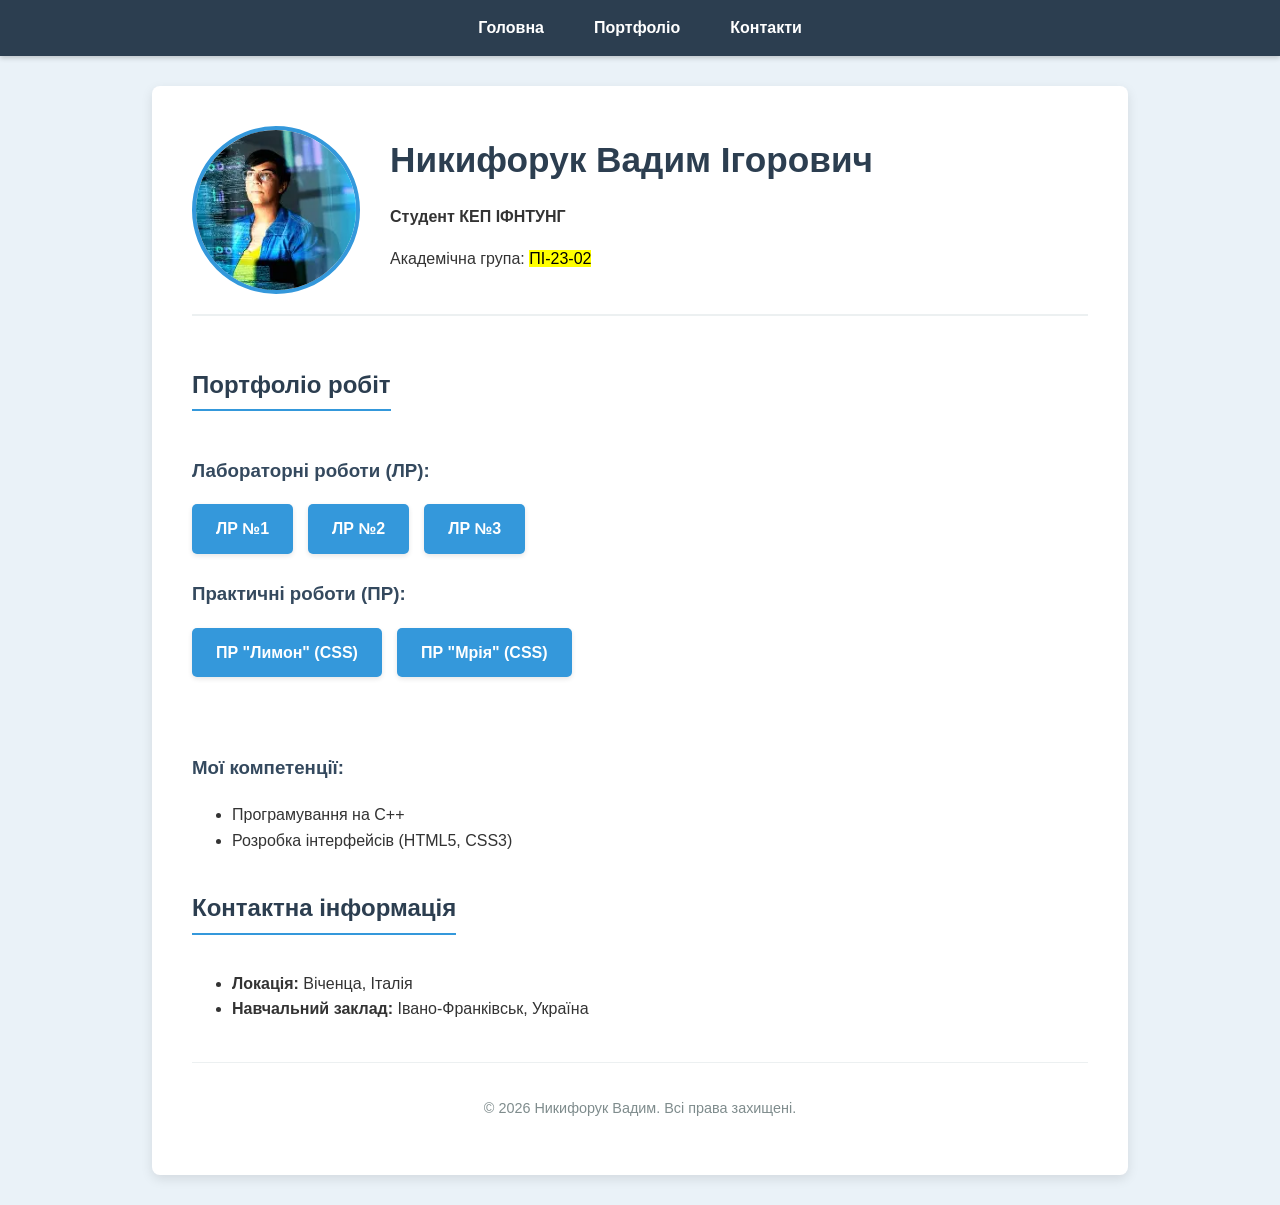
==== index.html @ 397c49de "index.html" ====
<!DOCTYPE html>
<html lang="uk">
<head>
    <meta charset="utf-8">
    <title>Резюме - Никифорук Вадим</title>
    <style>
        body {
            font-family: 'Segoe UI', Tahoma, Geneva, Verdana, sans-serif;
            margin: 0; padding: 0;
            background-color: #eaf2f8; color: #333; line-height: 1.6;
        }
        header, nav, main, section, article, aside, footer { display: block; }
        nav {
            background-color: #2c3e50; position: sticky; top: 0; z-index: 1000;
            box-shadow: 0 2px 5px rgba(0,0,0,0.2);
        }
        nav ul { list-style-type: none; margin: 0; padding: 0; display: flex; justify-content: center; }
        nav li a {
            display: block; color: white; text-align: center; padding: 15px 25px;
            text-decoration: none; font-weight: bold; transition: background-color 0.3s;
        }
        nav li a:hover { background-color: #3498db; }
        .container {
            width: 70%; max-width: 900px; margin: 30px auto;
            background: #fff; padding: 40px; border-radius: 8px;
            box-shadow: 0 4px 12px rgba(0,0,0,0.1);
        }
        .profile-header { display: flex; align-items: center; border-bottom: 2px solid #ecf0f1; padding-bottom: 20px; margin-bottom: 30px; }
        .profile-img { width: 160px; height: 160px; border-radius: 50%; object-fit: cover; border: 4px solid #3498db; margin-right: 30px; }
        h1 { margin: 0; color: #2c3e50; font-size: 2.2em; }
        h2 { color: #2c3e50; border-bottom: 2px solid #3498db; padding-bottom: 5px; display: inline-block; }
        h3 { color: #34495e; margin-top: 25px; }
        .portfolio-links { display: flex; gap: 15px; flex-wrap: wrap; margin-top: 15px; }
        .btn-link {
            display: inline-block; padding: 12px 24px; background-color: #3498db; color: white;
            text-decoration: none; font-weight: bold; border-radius: 5px;
            transition: background-color 0.3s ease, transform 0.2s; text-align: center;
            box-shadow: 0 2px 5px rgba(0,0,0,0.1);
        }
        .btn-link:hover { background-color: #2980b9; transform: translateY(-2px); }
        footer { text-align: center; margin-top: 40px; padding-top: 20px; border-top: 1px solid #ecf0f1; font-size: 0.9em; color: #7f8c8d; }
    </style>
</head>
<body>

    <nav>
        <ul>
            <li><a href="#home">Головна</a></li>
            <li><a href="#portfolio">Портфоліо</a></li>
            <li><a href="#contacts">Контакти</a></li>
        </ul>
    </nav>

    <div class="container">
        <main>
            <header id="home" class="profile-header">
                <img src="photo_author.jpg" alt="Фото розробника" class="profile-img">
                <div>
                    <h1>Никифорук Вадим Ігорович</h1>
                    <p><strong>Студент КЕП ІФНТУНГ</strong></p>
                    <p>Академічна група: <mark>ПІ-23-02</mark></p>
                </div>
            </header>

            <section id="portfolio">
                <h2>Портфоліо робіт</h2>
                
                <h3>Лабораторні роботи (ЛР):</h3>
                <div class="portfolio-links">
                    <a href="index2.html" class="btn-link">ЛР №1</a>
                    <a href="index1.html" class="btn-link">ЛР №2</a>
                    <a href="index.html" class="btn-link">ЛР №3</a>
                </div>

                <h3>Практичні роботи (ПР):</h3>
                <div class="portfolio-links">
    <a href="lemon.html" class="btn-link">ПР "Лимон" (CSS)</a>
    <a href="cossacs.html" class="btn-link">ПР "Мрія" (CSS)</a>
</div>

                <br><br>
                <h3>Мої компетенції:</h3>
                <ul>
                    <li>Програмування на С++</li>
                    <li>Розробка інтерфейсів (HTML5, CSS3)</li>
                </ul>
            </section>

            <section id="contacts">
                <h2>Контактна інформація</h2>
                <ul>
                    <li><strong>Локація:</strong> Віченца, Італія</li>
                    <li><strong>Навчальний заклад:</strong> Івано-Франківськ, Україна</li>
                </ul>
            </section>
        </main>

        <footer>
            <p>&copy; 2026 Никифорук Вадим. Всі права захищені.</p>
        </footer>
    </div>

</body>
</html>
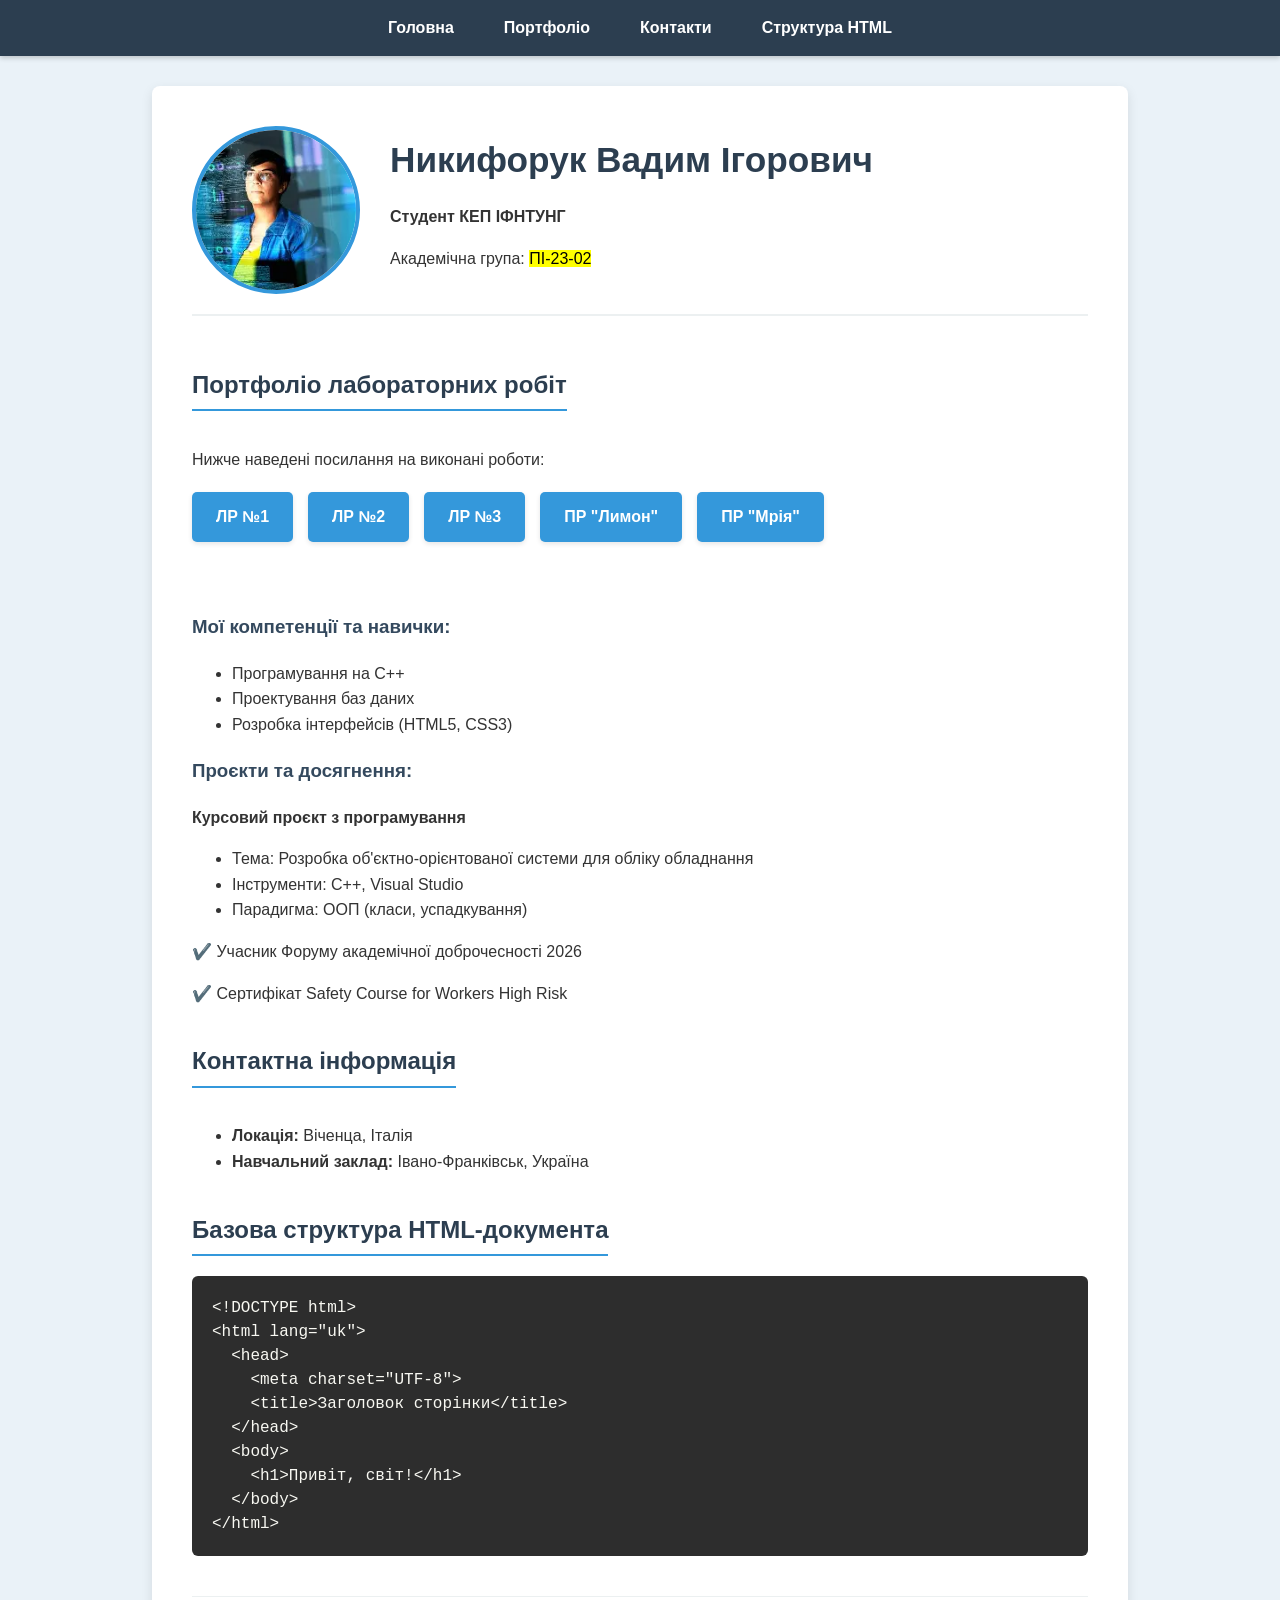
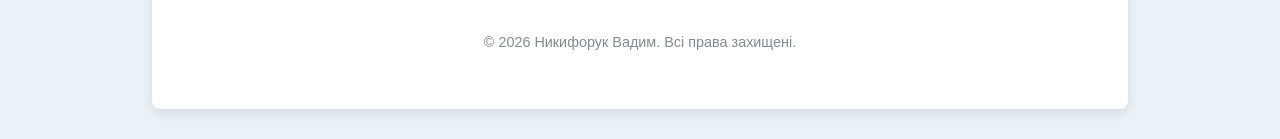
==== commit dfeaa956: "index.html" ====
--- a/index.html
+++ b/index.html
@@ -6,39 +6,107 @@
     <style>
         body {
             font-family: 'Segoe UI', Tahoma, Geneva, Verdana, sans-serif;
-            margin: 0; padding: 0;
-            background-color: #eaf2f8; color: #333; line-height: 1.6;
-        }
-        header, nav, main, section, article, aside, footer { display: block; }
+            margin: 0;
+            padding: 0;
+            background-color: #eaf2f8;
+            color: #333;
+            line-height: 1.6;
+        }
+        header, nav, main, section, article, aside, footer {
+            display: block;
+        }
         nav {
-            background-color: #2c3e50; position: sticky; top: 0; z-index: 1000;
+            background-color: #2c3e50;
+            position: sticky;
+            top: 0;
+            z-index: 1000;
             box-shadow: 0 2px 5px rgba(0,0,0,0.2);
         }
-        nav ul { list-style-type: none; margin: 0; padding: 0; display: flex; justify-content: center; }
+        nav ul {
+            list-style-type: none;
+            margin: 0;
+            padding: 0;
+            display: flex;
+            justify-content: center;
+        }
         nav li a {
-            display: block; color: white; text-align: center; padding: 15px 25px;
-            text-decoration: none; font-weight: bold; transition: background-color 0.3s;
-        }
-        nav li a:hover { background-color: #3498db; }
+            display: block;
+            color: white;
+            text-align: center;
+            padding: 15px 25px;
+            text-decoration: none;
+            font-weight: bold;
+            transition: background-color 0.3s;
+        }
+        nav li a:hover {
+            background-color: #3498db;
+        }
         .container {
-            width: 70%; max-width: 900px; margin: 30px auto;
-            background: #fff; padding: 40px; border-radius: 8px;
+            width: 70%;
+            max-width: 900px;
+            margin: 30px auto;
+            background: #fff;
+            padding: 40px;
+            border-radius: 8px;
             box-shadow: 0 4px 12px rgba(0,0,0,0.1);
         }
-        .profile-header { display: flex; align-items: center; border-bottom: 2px solid #ecf0f1; padding-bottom: 20px; margin-bottom: 30px; }
-        .profile-img { width: 160px; height: 160px; border-radius: 50%; object-fit: cover; border: 4px solid #3498db; margin-right: 30px; }
+        .profile-header {
+            display: flex;
+            align-items: center;
+            border-bottom: 2px solid #ecf0f1;
+            padding-bottom: 20px;
+            margin-bottom: 30px;
+        }
+        .profile-img {
+            width: 160px;
+            height: 160px;
+            border-radius: 50%;
+            object-fit: cover;
+            border: 4px solid #3498db;
+            margin-right: 30px;
+        }
         h1 { margin: 0; color: #2c3e50; font-size: 2.2em; }
         h2 { color: #2c3e50; border-bottom: 2px solid #3498db; padding-bottom: 5px; display: inline-block; }
-        h3 { color: #34495e; margin-top: 25px; }
-        .portfolio-links { display: flex; gap: 15px; flex-wrap: wrap; margin-top: 15px; }
+        h3 { color: #34495e; }
+        .portfolio-links {
+            display: flex;
+            gap: 15px;
+            flex-wrap: wrap;
+            margin-top: 20px;
+        }
         .btn-link {
-            display: inline-block; padding: 12px 24px; background-color: #3498db; color: white;
-            text-decoration: none; font-weight: bold; border-radius: 5px;
-            transition: background-color 0.3s ease, transform 0.2s; text-align: center;
+            display: inline-block;
+            padding: 12px 24px;
+            background-color: #3498db;
+            color: white;
+            text-decoration: none;
+            font-weight: bold;
+            border-radius: 5px;
+            transition: background-color 0.3s ease, transform 0.2s;
+            text-align: center;
             box-shadow: 0 2px 5px rgba(0,0,0,0.1);
         }
-        .btn-link:hover { background-color: #2980b9; transform: translateY(-2px); }
-        footer { text-align: center; margin-top: 40px; padding-top: 20px; border-top: 1px solid #ecf0f1; font-size: 0.9em; color: #7f8c8d; }
+        .btn-link:hover {
+            background-color: #2980b9;
+            transform: translateY(-2px);
+        }
+        .code-block {
+            background-color: #2d2d2d;
+            color: #f8f8f2;
+            padding: 20px;
+            border-radius: 6px;
+            font-family: 'Courier New', Courier, monospace;
+            line-height: 1.5;
+            overflow-x: auto;
+        }
+        footer {
+            text-align: center;
+            margin-top: 40px;
+            padding-top: 20px;
+            border-top: 1px solid #ecf0f1;
+            font-size: 0.9em;
+            color: #7f8c8d;
+        }
     </style>
 </head>
 <body>
@@ -48,6 +116,7 @@
             <li><a href="#home">Головна</a></li>
             <li><a href="#portfolio">Портфоліо</a></li>
             <li><a href="#contacts">Контакти</a></li>
+            <li><a href="#html-structure">Структура HTML</a></li>
         </ul>
     </nav>
 
@@ -63,27 +132,38 @@
             </header>
 
             <section id="portfolio">
-                <h2>Портфоліо робіт</h2>
+                <h2>Портфоліо лабораторних робіт</h2>
+                <p>Нижче наведені посилання на виконані роботи:</p>
                 
-                <h3>Лабораторні роботи (ЛР):</h3>
                 <div class="portfolio-links">
                     <a href="index2.html" class="btn-link">ЛР №1</a>
                     <a href="index1.html" class="btn-link">ЛР №2</a>
                     <a href="index.html" class="btn-link">ЛР №3</a>
+                    <a href="lemon.html" class="btn-link">ПР "Лимон"</a>
+                    <a href="cossacs.html" class="btn-link">ПР "Мрія"</a>
                 </div>
 
-                <h3>Практичні роботи (ПР):</h3>
-                <div class="portfolio-links">
-    <a href="lemon.html" class="btn-link">ПР "Лимон" (CSS)</a>
-    <a href="cossacs.html" class="btn-link">ПР "Мрія" (CSS)</a>
-</div>
-
                 <br><br>
-                <h3>Мої компетенції:</h3>
+                <h3>Мої компетенції та навички:</h3>
                 <ul>
                     <li>Програмування на С++</li>
+                    <li>Проектування баз даних</li>
                     <li>Розробка інтерфейсів (HTML5, CSS3)</li>
                 </ul>
+
+                <h3>Проєкти та досягнення:</h3>
+                <article>
+                    <strong>Курсовий проєкт з програмування</strong>
+                    <ul>
+                        <li>Тема: Розробка об'єктно-орієнтованої системи для обліку обладнання</li>
+                        <li>Інструменти: C++, Visual Studio</li>
+                        <li>Парадигма: ООП (класи, успадкування)</li>
+                    </ul>
+                </article>
+                <article style="margin-top: 15px;">
+                    <p>✔️ Учасник Форуму академічної доброчесності 2026</p>
+                    <p>✔️ Сертифікат Safety Course for Workers High Risk</p>
+                </article>
             </section>
 
             <section id="contacts">
@@ -93,6 +173,22 @@
                     <li><strong>Навчальний заклад:</strong> Івано-Франківськ, Україна</li>
                 </ul>
             </section>
+
+            <section id="html-structure">
+                <h2>Базова структура HTML-документа</h2>
+                <div class="code-block">
+&lt;!DOCTYPE html&gt;<br>
+&lt;html lang="uk"&gt;<br>
+&nbsp;&nbsp;&lt;head&gt;<br>
+&nbsp;&nbsp;&nbsp;&nbsp;&lt;meta charset="UTF-8"&gt;<br>
+&nbsp;&nbsp;&nbsp;&nbsp;&lt;title&gt;Заголовок сторінки&lt;/title&gt;<br>
+&nbsp;&nbsp;&lt;/head&gt;<br>
+&nbsp;&nbsp;&lt;body&gt;<br>
+&nbsp;&nbsp;&nbsp;&nbsp;&lt;h1&gt;Привіт, світ!&lt;/h1&gt;<br>
+&nbsp;&nbsp;&lt;/body&gt;<br>
+&lt;/html&gt;
+                </div>
+            </section>
         </main>
 
         <footer>
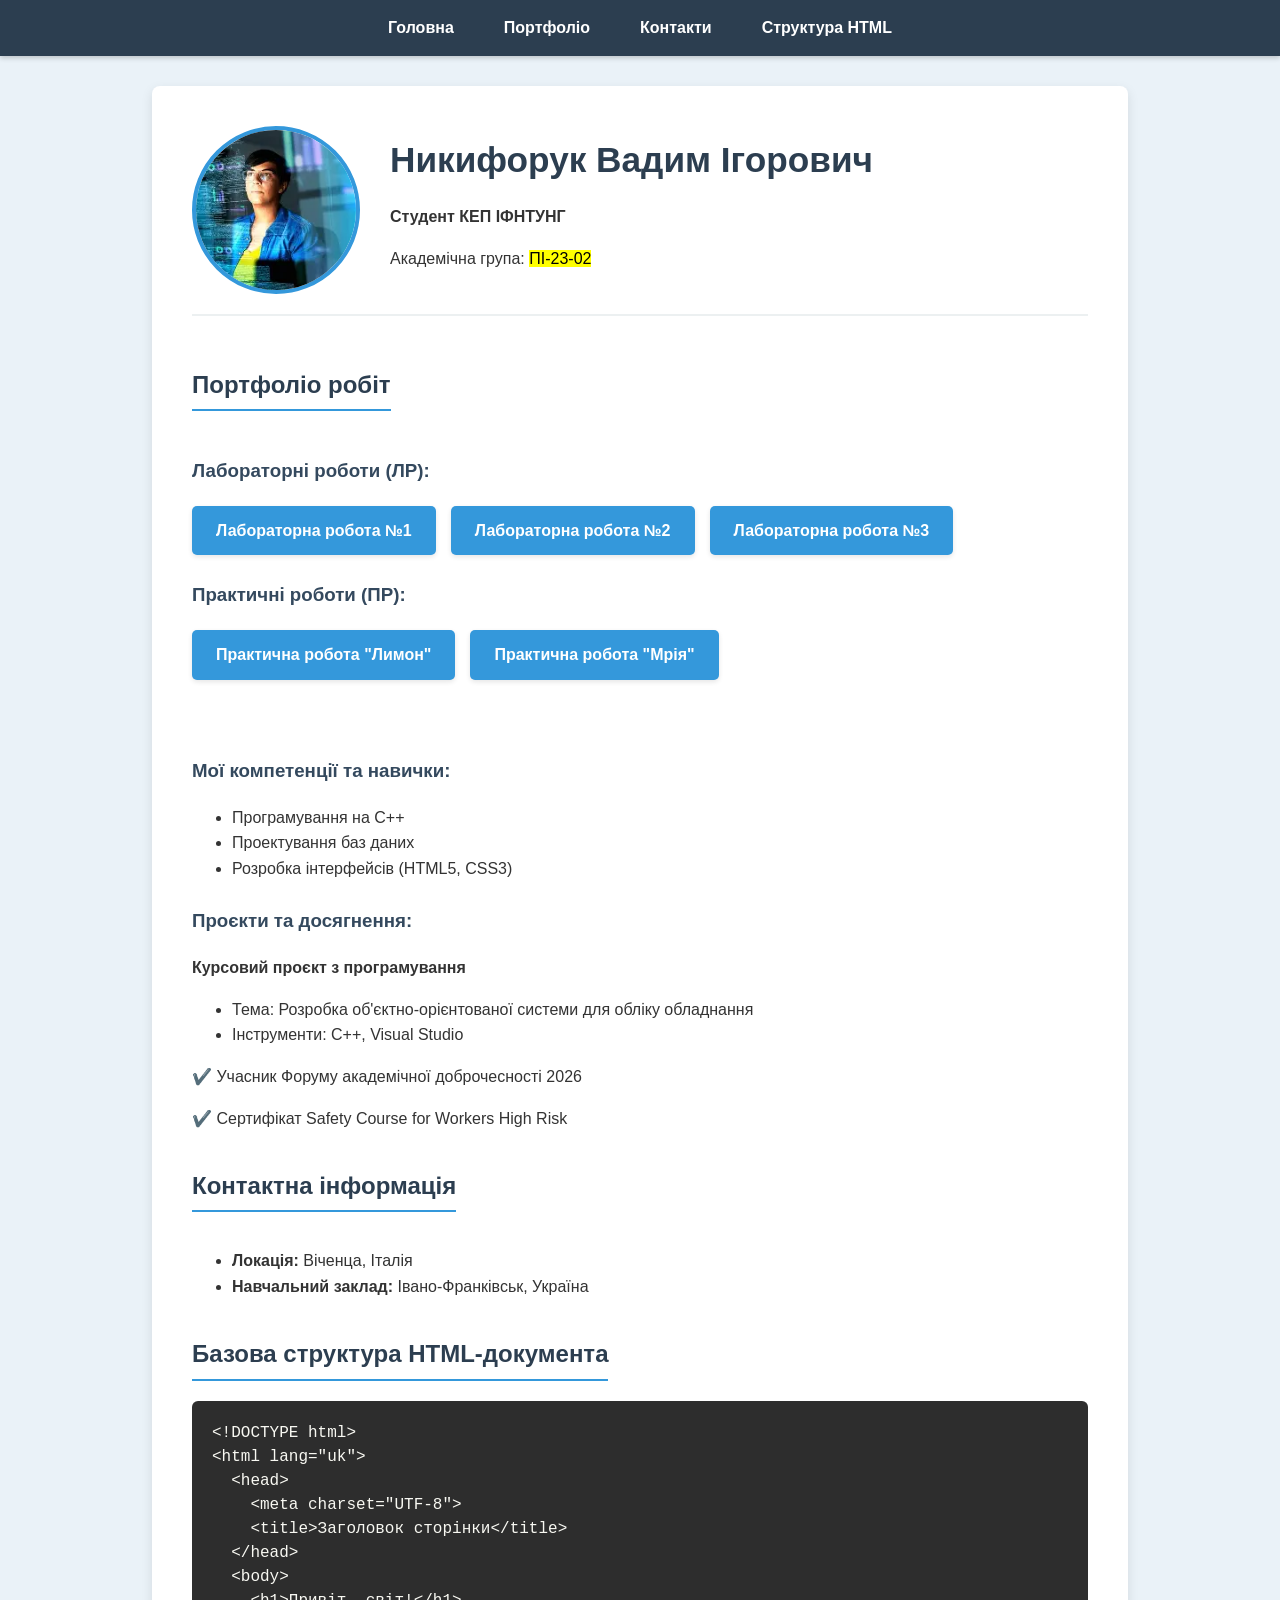
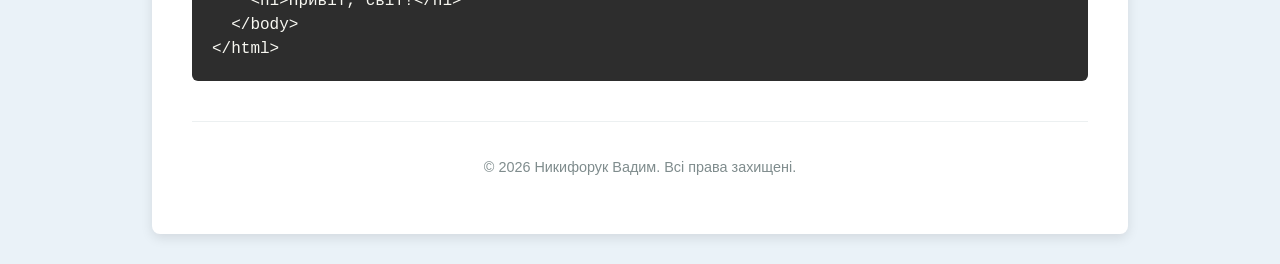
==== commit eb1fd2fd: "index.html" ====
--- a/index.html
+++ b/index.html
@@ -6,107 +6,43 @@
     <style>
         body {
             font-family: 'Segoe UI', Tahoma, Geneva, Verdana, sans-serif;
-            margin: 0;
-            padding: 0;
-            background-color: #eaf2f8;
-            color: #333;
-            line-height: 1.6;
+            margin: 0; padding: 0;
+            background-color: #eaf2f8; color: #333; line-height: 1.6;
         }
-        header, nav, main, section, article, aside, footer {
-            display: block;
-        }
+        header, nav, main, section, article, aside, footer { display: block; }
         nav {
-            background-color: #2c3e50;
-            position: sticky;
-            top: 0;
-            z-index: 1000;
+            background-color: #2c3e50; position: sticky; top: 0; z-index: 1000;
             box-shadow: 0 2px 5px rgba(0,0,0,0.2);
         }
-        nav ul {
-            list-style-type: none;
-            margin: 0;
-            padding: 0;
-            display: flex;
-            justify-content: center;
+        nav ul { list-style-type: none; margin: 0; padding: 0; display: flex; justify-content: center; }
+        nav li a {
+            display: block; color: white; text-align: center; padding: 15px 25px;
+            text-decoration: none; font-weight: bold; transition: background-color 0.3s;
         }
-        nav li a {
-            display: block;
-            color: white;
-            text-align: center;
-            padding: 15px 25px;
-            text-decoration: none;
-            font-weight: bold;
-            transition: background-color 0.3s;
-        }
-        nav li a:hover {
-            background-color: #3498db;
-        }
+        nav li a:hover { background-color: #3498db; }
         .container {
-            width: 70%;
-            max-width: 900px;
-            margin: 30px auto;
-            background: #fff;
-            padding: 40px;
-            border-radius: 8px;
+            width: 70%; max-width: 900px; margin: 30px auto;
+            background: #fff; padding: 40px; border-radius: 8px;
             box-shadow: 0 4px 12px rgba(0,0,0,0.1);
         }
-        .profile-header {
-            display: flex;
-            align-items: center;
-            border-bottom: 2px solid #ecf0f1;
-            padding-bottom: 20px;
-            margin-bottom: 30px;
-        }
-        .profile-img {
-            width: 160px;
-            height: 160px;
-            border-radius: 50%;
-            object-fit: cover;
-            border: 4px solid #3498db;
-            margin-right: 30px;
-        }
+        .profile-header { display: flex; align-items: center; border-bottom: 2px solid #ecf0f1; padding-bottom: 20px; margin-bottom: 30px; }
+        .profile-img { width: 160px; height: 160px; border-radius: 50%; object-fit: cover; border: 4px solid #3498db; margin-right: 30px; }
         h1 { margin: 0; color: #2c3e50; font-size: 2.2em; }
         h2 { color: #2c3e50; border-bottom: 2px solid #3498db; padding-bottom: 5px; display: inline-block; }
-        h3 { color: #34495e; }
-        .portfolio-links {
-            display: flex;
-            gap: 15px;
-            flex-wrap: wrap;
-            margin-top: 20px;
-        }
-        .btn-link {
-            display: inline-block;
-            padding: 12px 24px;
-            background-color: #3498db;
-            color: white;
-            text-decoration: none;
-            font-weight: bold;
-            border-radius: 5px;
-            transition: background-color 0.3s ease, transform 0.2s;
-            text-align: center;
+        h3 { color: #34495e; margin-top: 25px; }
+        .portfolio-links { display: flex; gap: 15px; flex-wrap: wrap; margin-top: 20px; }
+        
+        /* Твій клас для кнопок */
+        .btn-portfolio {
+            display: inline-block; padding: 12px 24px; background-color: #3498db; color: white;
+            text-decoration: none; font-weight: bold; border-radius: 5px;
+            transition: background-color 0.3s ease, transform 0.2s; text-align: center;
             box-shadow: 0 2px 5px rgba(0,0,0,0.1);
         }
-        .btn-link:hover {
-            background-color: #2980b9;
-            transform: translateY(-2px);
-        }
-        .code-block {
-            background-color: #2d2d2d;
-            color: #f8f8f2;
-            padding: 20px;
-            border-radius: 6px;
-            font-family: 'Courier New', Courier, monospace;
-            line-height: 1.5;
-            overflow-x: auto;
-        }
-        footer {
-            text-align: center;
-            margin-top: 40px;
-            padding-top: 20px;
-            border-top: 1px solid #ecf0f1;
-            font-size: 0.9em;
-            color: #7f8c8d;
-        }
+        .btn-portfolio:hover { background-color: #2980b9; transform: translateY(-2px); }
+        
+        .code-block { background-color: #2d2d2d; color: #f8f8f2; padding: 20px; border-radius: 6px; font-family: 'Courier New', Courier, monospace; line-height: 1.5; overflow-x: auto; }
+        footer { text-align: center; margin-top: 40px; padding-top: 20px; border-top: 1px solid #ecf0f1; font-size: 0.9em; color: #7f8c8d; }
     </style>
 </head>
 <body>
@@ -132,15 +68,19 @@
             </header>
 
             <section id="portfolio">
-                <h2>Портфоліо лабораторних робіт</h2>
-                <p>Нижче наведені посилання на виконані роботи:</p>
+                <h2>Портфоліо робіт</h2>
                 
+                <h3>Лабораторні роботи (ЛР):</h3>
                 <div class="portfolio-links">
-                    <a href="index2.html" class="btn-link">ЛР №1</a>
-                    <a href="index1.html" class="btn-link">ЛР №2</a>
-                    <a href="index.html" class="btn-link">ЛР №3</a>
-                    <a href="lemon.html" class="btn-link">ПР "Лимон"</a>
-                    <a href="cossacs.html" class="btn-link">ПР "Мрія"</a>
+                    <a href="index2.html" target="_blank" class="btn-portfolio">Лабораторна робота №1</a>
+                    <a href="index1.html" target="_blank" class="btn-portfolio">Лабораторна робота №2</a>
+                    <a href="index3.html" target="_blank" class="btn-portfolio">Лабораторна робота №3</a>
+                </div>
+
+                <h3>Практичні роботи (ПР):</h3>
+                <div class="portfolio-links">
+                    <a href="lemon.html" target="_blank" class="btn-portfolio">Практична робота "Лимон"</a>
+                    <a href="cossacs.html" target="_blank" class="btn-portfolio">Практична робота "Мрія"</a>
                 </div>
 
                 <br><br>
@@ -157,7 +97,6 @@
                     <ul>
                         <li>Тема: Розробка об'єктно-орієнтованої системи для обліку обладнання</li>
                         <li>Інструменти: C++, Visual Studio</li>
-                        <li>Парадигма: ООП (класи, успадкування)</li>
                     </ul>
                 </article>
                 <article style="margin-top: 15px;">
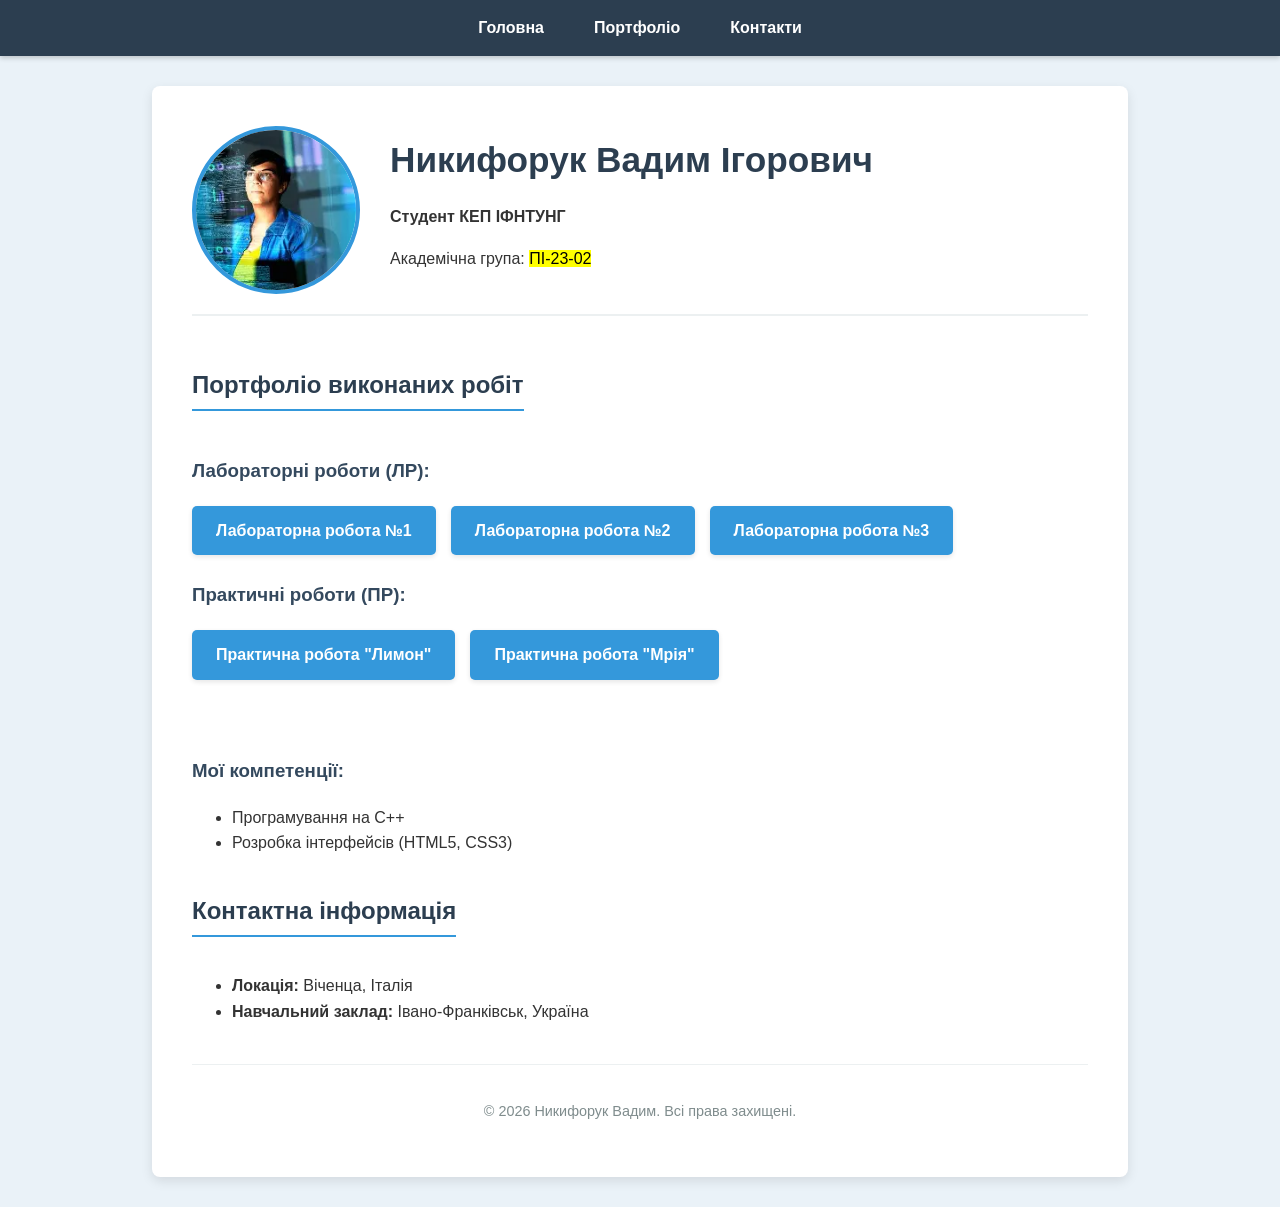
==== commit b67ee420: "index.html" ====
--- a/index.html
+++ b/index.html
@@ -40,7 +40,6 @@
             box-shadow: 0 2px 5px rgba(0,0,0,0.1);
         }
         .btn-portfolio:hover { background-color: #2980b9; transform: translateY(-2px); }
-        
         .code-block { background-color: #2d2d2d; color: #f8f8f2; padding: 20px; border-radius: 6px; font-family: 'Courier New', Courier, monospace; line-height: 1.5; overflow-x: auto; }
         footer { text-align: center; margin-top: 40px; padding-top: 20px; border-top: 1px solid #ecf0f1; font-size: 0.9em; color: #7f8c8d; }
     </style>
@@ -52,14 +51,13 @@
             <li><a href="#home">Головна</a></li>
             <li><a href="#portfolio">Портфоліо</a></li>
             <li><a href="#contacts">Контакти</a></li>
-            <li><a href="#html-structure">Структура HTML</a></li>
         </ul>
     </nav>
 
     <div class="container">
         <main>
             <header id="home" class="profile-header">
-                <img src="photo_author.jpg" alt="Фото розробника" class="profile-img">
+                <img src="photo_author.jpg" alt="Фото" class="profile-img">
                 <div>
                     <h1>Никифорук Вадим Ігорович</h1>
                     <p><strong>Студент КЕП ІФНТУНГ</strong></p>
@@ -68,7 +66,7 @@
             </header>
 
             <section id="portfolio">
-                <h2>Портфоліо робіт</h2>
+                <h2>Портфоліо виконаних робіт</h2>
                 
                 <h3>Лабораторні роботи (ЛР):</h3>
                 <div class="portfolio-links">
@@ -79,30 +77,16 @@
 
                 <h3>Практичні роботи (ПР):</h3>
                 <div class="portfolio-links">
-                    <a href="lemon.html" target="_blank" class="btn-portfolio">Практична робота "Лимон"</a>
-                    <a href="cossacs.html" target="_blank" class="btn-portfolio">Практична робота "Мрія"</a>
+                    <a href="lemon/index.html" target="_blank" class="btn-portfolio">Практична робота "Лимон"</a>
+                    <a href="mriya/cossacs.html" target="_blank" class="btn-portfolio">Практична робота "Мрія"</a>
                 </div>
 
                 <br><br>
-                <h3>Мої компетенції та навички:</h3>
+                <h3>Мої компетенції:</h3>
                 <ul>
                     <li>Програмування на С++</li>
-                    <li>Проектування баз даних</li>
                     <li>Розробка інтерфейсів (HTML5, CSS3)</li>
                 </ul>
-
-                <h3>Проєкти та досягнення:</h3>
-                <article>
-                    <strong>Курсовий проєкт з програмування</strong>
-                    <ul>
-                        <li>Тема: Розробка об'єктно-орієнтованої системи для обліку обладнання</li>
-                        <li>Інструменти: C++, Visual Studio</li>
-                    </ul>
-                </article>
-                <article style="margin-top: 15px;">
-                    <p>✔️ Учасник Форуму академічної доброчесності 2026</p>
-                    <p>✔️ Сертифікат Safety Course for Workers High Risk</p>
-                </article>
             </section>
 
             <section id="contacts">
@@ -111,22 +95,6 @@
                     <li><strong>Локація:</strong> Віченца, Італія</li>
                     <li><strong>Навчальний заклад:</strong> Івано-Франківськ, Україна</li>
                 </ul>
-            </section>
-
-            <section id="html-structure">
-                <h2>Базова структура HTML-документа</h2>
-                <div class="code-block">
-&lt;!DOCTYPE html&gt;<br>
-&lt;html lang="uk"&gt;<br>
-&nbsp;&nbsp;&lt;head&gt;<br>
-&nbsp;&nbsp;&nbsp;&nbsp;&lt;meta charset="UTF-8"&gt;<br>
-&nbsp;&nbsp;&nbsp;&nbsp;&lt;title&gt;Заголовок сторінки&lt;/title&gt;<br>
-&nbsp;&nbsp;&lt;/head&gt;<br>
-&nbsp;&nbsp;&lt;body&gt;<br>
-&nbsp;&nbsp;&nbsp;&nbsp;&lt;h1&gt;Привіт, світ!&lt;/h1&gt;<br>
-&nbsp;&nbsp;&lt;/body&gt;<br>
-&lt;/html&gt;
-                </div>
             </section>
         </main>
 
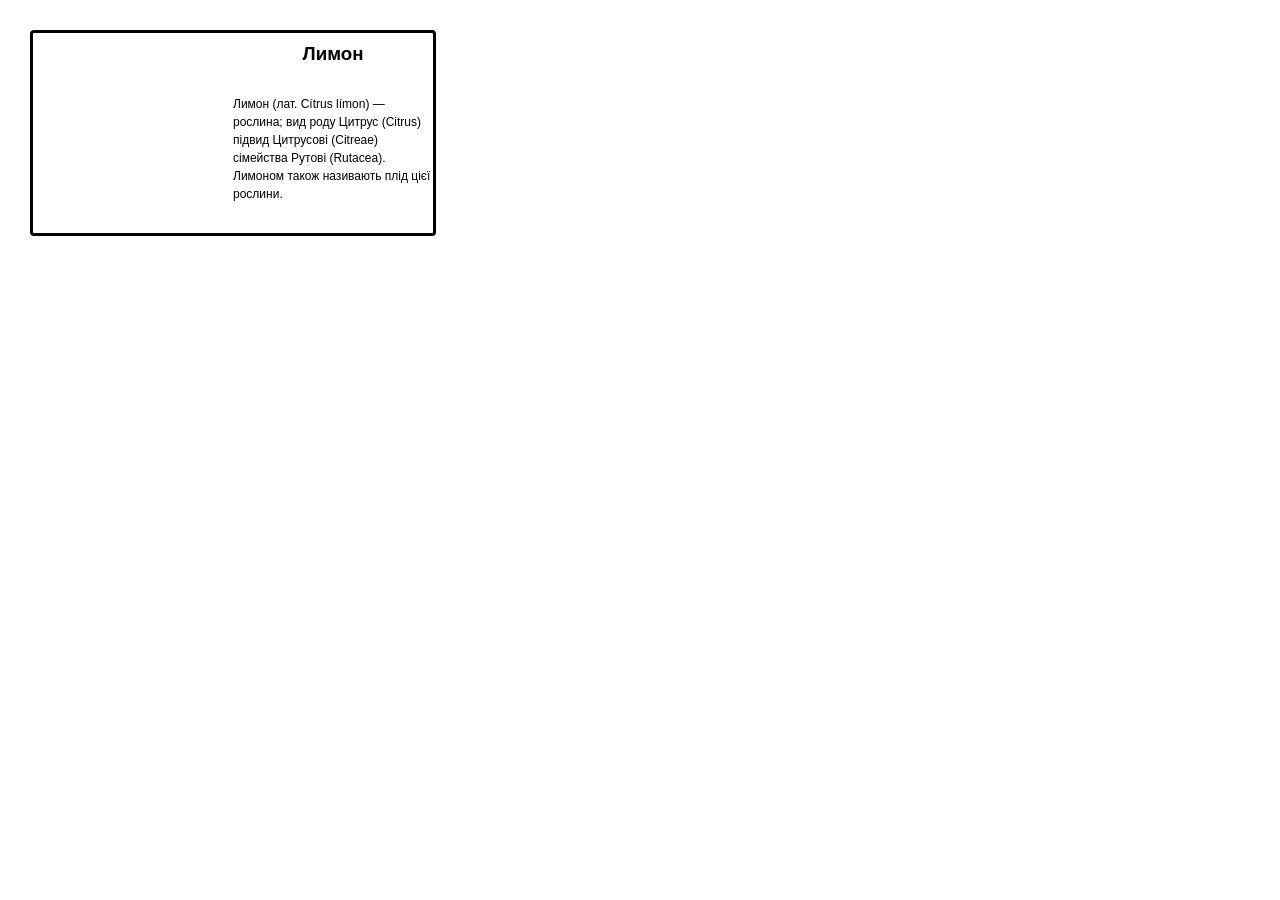
==== commit 330f92d1: "Add files via upload" ====
--- a/index.html
+++ b/index.html
@@ -1,107 +1,17 @@
 <!DOCTYPE html>
-<html lang="uk">
+<html lang="en">
 <head>
-    <meta charset="utf-8">
-    <title>Резюме - Никифорук Вадим</title>
-    <style>
-        body {
-            font-family: 'Segoe UI', Tahoma, Geneva, Verdana, sans-serif;
-            margin: 0; padding: 0;
-            background-color: #eaf2f8; color: #333; line-height: 1.6;
-        }
-        header, nav, main, section, article, aside, footer { display: block; }
-        nav {
-            background-color: #2c3e50; position: sticky; top: 0; z-index: 1000;
-            box-shadow: 0 2px 5px rgba(0,0,0,0.2);
-        }
-        nav ul { list-style-type: none; margin: 0; padding: 0; display: flex; justify-content: center; }
-        nav li a {
-            display: block; color: white; text-align: center; padding: 15px 25px;
-            text-decoration: none; font-weight: bold; transition: background-color 0.3s;
-        }
-        nav li a:hover { background-color: #3498db; }
-        .container {
-            width: 70%; max-width: 900px; margin: 30px auto;
-            background: #fff; padding: 40px; border-radius: 8px;
-            box-shadow: 0 4px 12px rgba(0,0,0,0.1);
-        }
-        .profile-header { display: flex; align-items: center; border-bottom: 2px solid #ecf0f1; padding-bottom: 20px; margin-bottom: 30px; }
-        .profile-img { width: 160px; height: 160px; border-radius: 50%; object-fit: cover; border: 4px solid #3498db; margin-right: 30px; }
-        h1 { margin: 0; color: #2c3e50; font-size: 2.2em; }
-        h2 { color: #2c3e50; border-bottom: 2px solid #3498db; padding-bottom: 5px; display: inline-block; }
-        h3 { color: #34495e; margin-top: 25px; }
-        .portfolio-links { display: flex; gap: 15px; flex-wrap: wrap; margin-top: 20px; }
-        
-        /* Твій клас для кнопок */
-        .btn-portfolio {
-            display: inline-block; padding: 12px 24px; background-color: #3498db; color: white;
-            text-decoration: none; font-weight: bold; border-radius: 5px;
-            transition: background-color 0.3s ease, transform 0.2s; text-align: center;
-            box-shadow: 0 2px 5px rgba(0,0,0,0.1);
-        }
-        .btn-portfolio:hover { background-color: #2980b9; transform: translateY(-2px); }
-        .code-block { background-color: #2d2d2d; color: #f8f8f2; padding: 20px; border-radius: 6px; font-family: 'Courier New', Courier, monospace; line-height: 1.5; overflow-x: auto; }
-        footer { text-align: center; margin-top: 40px; padding-top: 20px; border-top: 1px solid #ecf0f1; font-size: 0.9em; color: #7f8c8d; }
-    </style>
+    <meta charset="UTF-8">
+    <title>Title</title>
+    <link rel="stylesheet" href="style.css">
 </head>
 <body>
-
-    <nav>
-        <ul>
-            <li><a href="#home">Головна</a></li>
-            <li><a href="#portfolio">Портфоліо</a></li>
-            <li><a href="#contacts">Контакти</a></li>
-        </ul>
-    </nav>
-
-    <div class="container">
-        <main>
-            <header id="home" class="profile-header">
-                <img src="photo_author.jpg" alt="Фото" class="profile-img">
-                <div>
-                    <h1>Никифорук Вадим Ігорович</h1>
-                    <p><strong>Студент КЕП ІФНТУНГ</strong></p>
-                    <p>Академічна група: <mark>ПІ-23-02</mark></p>
-                </div>
-            </header>
-
-            <section id="portfolio">
-                <h2>Портфоліо виконаних робіт</h2>
-                
-                <h3>Лабораторні роботи (ЛР):</h3>
-                <div class="portfolio-links">
-                    <a href="index2.html" target="_blank" class="btn-portfolio">Лабораторна робота №1</a>
-                    <a href="index1.html" target="_blank" class="btn-portfolio">Лабораторна робота №2</a>
-                    <a href="index3.html" target="_blank" class="btn-portfolio">Лабораторна робота №3</a>
-                </div>
-
-                <h3>Практичні роботи (ПР):</h3>
-                <div class="portfolio-links">
-                    <a href="lemon/index.html" target="_blank" class="btn-portfolio">Практична робота "Лимон"</a>
-                    <a href="mriya/cossacs.html" target="_blank" class="btn-portfolio">Практична робота "Мрія"</a>
-                </div>
-
-                <br><br>
-                <h3>Мої компетенції:</h3>
-                <ul>
-                    <li>Програмування на С++</li>
-                    <li>Розробка інтерфейсів (HTML5, CSS3)</li>
-                </ul>
-            </section>
-
-            <section id="contacts">
-                <h2>Контактна інформація</h2>
-                <ul>
-                    <li><strong>Локація:</strong> Віченца, Італія</li>
-                    <li><strong>Навчальний заклад:</strong> Івано-Франківськ, Україна</li>
-                </ul>
-            </section>
-        </main>
-
-        <footer>
-            <p>&copy; 2026 Никифорук Вадим. Всі права захищені.</p>
-        </footer>
+    <div class="myblock">
+        <div class="lemon"></div>
+        <div class="about-lemon">
+            <h3>Лимон</h3>
+            <p>Лимон (лат. Cítrus límon) — рослина; вид роду Цитрус (Citrus) підвид Цитрусові (Citreae) сімейства Рутові (Rutacea). Лимоном також називають плід цієї рослини.</p>
+        </div>
     </div>
-
 </body>
-</html>
+</html>
--- a/style.css
+++ b/style.css
@@ -0,0 +1,31 @@
+* {
+    margin: 0;
+    padding: 0;
+    font-family: Arial, sans-serif;
+}
+.myblock {
+    width: 400px;
+    height: 200px;
+    border: 3px solid black;
+    border-radius: 4px;
+    margin: 30px;
+}
+.lemon {
+    width: 180px;
+    height: 180px;
+    margin: 10px;
+    background: url(https://cdn4.iconfinder.com/data/icons/Limon_iContainer/512/Grapefruit.png);
+    background-size: contain;
+    background-position: 50%;
+    border-radius: 5px;
+    float: left;
+}
+.about-lemon h3 {
+    text-align: center;
+    padding: 10px 0;
+}
+.about-lemon p {
+    font-size: 12px;
+    line-height: 150%;
+    margin: 20px 0;
+}
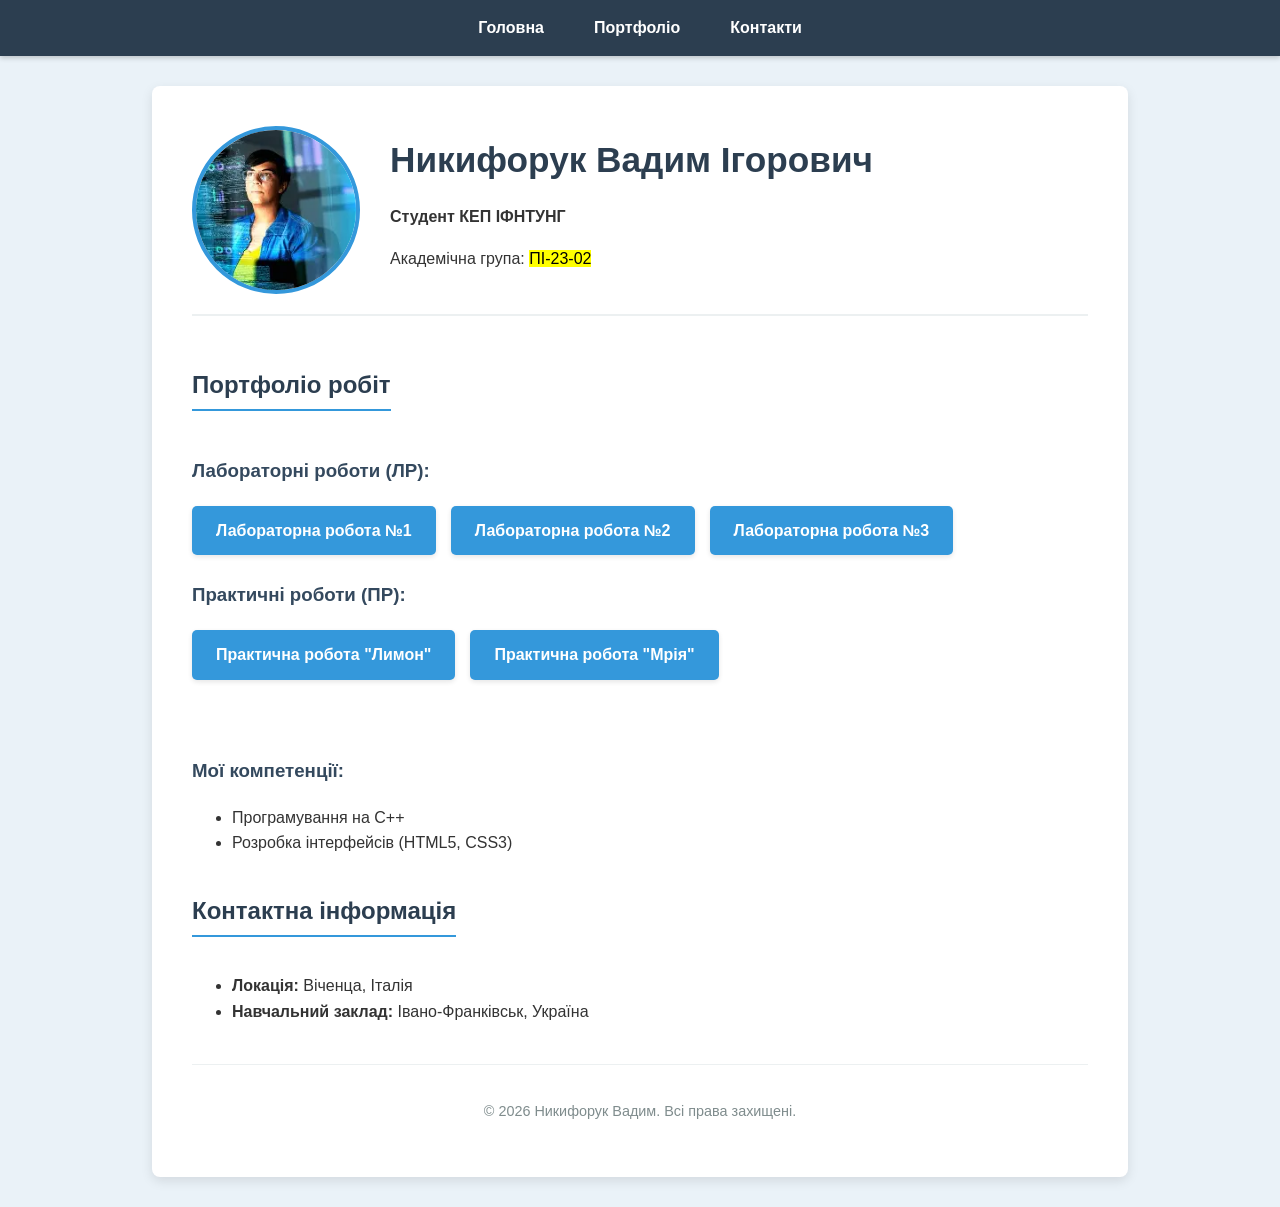
==== commit 9d1eb75c: "index.html" ====
--- a/index.html
+++ b/index.html
@@ -1,17 +1,105 @@
 <!DOCTYPE html>
-<html lang="en">
+<html lang="uk">
 <head>
-    <meta charset="UTF-8">
-    <title>Title</title>
-    <link rel="stylesheet" href="style.css">
+    <meta charset="utf-8">
+    <title>Резюме - Никифорук Вадим</title>
+    <style>
+        body {
+            font-family: 'Segoe UI', Tahoma, Geneva, Verdana, sans-serif;
+            margin: 0; padding: 0;
+            background-color: #eaf2f8; color: #333; line-height: 1.6;
+        }
+        header, nav, main, section, article, aside, footer { display: block; }
+        nav {
+            background-color: #2c3e50; position: sticky; top: 0; z-index: 1000;
+            box-shadow: 0 2px 5px rgba(0,0,0,0.2);
+        }
+        nav ul { list-style-type: none; margin: 0; padding: 0; display: flex; justify-content: center; }
+        nav li a {
+            display: block; color: white; text-align: center; padding: 15px 25px;
+            text-decoration: none; font-weight: bold; transition: background-color 0.3s;
+        }
+        nav li a:hover { background-color: #3498db; }
+        .container {
+            width: 70%; max-width: 900px; margin: 30px auto;
+            background: #fff; padding: 40px; border-radius: 8px;
+            box-shadow: 0 4px 12px rgba(0,0,0,0.1);
+        }
+        .profile-header { display: flex; align-items: center; border-bottom: 2px solid #ecf0f1; padding-bottom: 20px; margin-bottom: 30px; }
+        .profile-img { width: 160px; height: 160px; border-radius: 50%; object-fit: cover; border: 4px solid #3498db; margin-right: 30px; }
+        h1 { margin: 0; color: #2c3e50; font-size: 2.2em; }
+        h2 { color: #2c3e50; border-bottom: 2px solid #3498db; padding-bottom: 5px; display: inline-block; }
+        h3 { color: #34495e; margin-top: 25px; }
+        .portfolio-links { display: flex; gap: 15px; flex-wrap: wrap; margin-top: 20px; }
+        
+        .btn-portfolio {
+            display: inline-block; padding: 12px 24px; background-color: #3498db; color: white;
+            text-decoration: none; font-weight: bold; border-radius: 5px;
+            transition: background-color 0.3s ease, transform 0.2s; text-align: center;
+            box-shadow: 0 2px 5px rgba(0,0,0,0.1);
+        }
+        .btn-portfolio:hover { background-color: #2980b9; transform: translateY(-2px); }
+        footer { text-align: center; margin-top: 40px; padding-top: 20px; border-top: 1px solid #ecf0f1; font-size: 0.9em; color: #7f8c8d; }
+    </style>
 </head>
 <body>
-    <div class="myblock">
-        <div class="lemon"></div>
-        <div class="about-lemon">
-            <h3>Лимон</h3>
-            <p>Лимон (лат. Cítrus límon) — рослина; вид роду Цитрус (Citrus) підвид Цитрусові (Citreae) сімейства Рутові (Rutacea). Лимоном також називають плід цієї рослини.</p>
-        </div>
+
+    <nav>
+        <ul>
+            <li><a href="#home">Головна</a></li>
+            <li><a href="#portfolio">Портфоліо</a></li>
+            <li><a href="#contacts">Контакти</a></li>
+        </ul>
+    </nav>
+
+    <div class="container">
+        <main>
+            <header id="home" class="profile-header">
+                <img src="photo_author.jpg" alt="Фото" class="profile-img">
+                <div>
+                    <h1>Никифорук Вадим Ігорович</h1>
+                    <p><strong>Студент КЕП ІФНТУНГ</strong></p>
+                    <p>Академічна група: <mark>ПІ-23-02</mark></p>
+                </div>
+            </header>
+
+            <section id="portfolio">
+                <h2>Портфоліо робіт</h2>
+                
+                <h3>Лабораторні роботи (ЛР):</h3>
+                <div class="portfolio-links">
+                    <a href="index2.html" target="_blank" class="btn-portfolio">Лабораторна робота №1</a>
+                    <a href="index1.html" target="_blank" class="btn-portfolio">Лабораторна робота №2</a>
+                    <a href="index3.html" target="_blank" class="btn-portfolio">Лабораторна робота №3</a>
+                </div>
+
+                <h3>Практичні роботи (ПР):</h3>
+                <div class="portfolio-links">
+                    <a href="lemon.html" target="_blank" class="btn-portfolio">Практична робота "Лимон"</a>
+                    <a href="cossacs.html" target="_blank" class="btn-portfolio">Практична робота "Мрія"</a>
+                </div>
+
+                <br><br>
+                <h3>Мої компетенції:</h3>
+                <ul>
+                    <li>Програмування на С++</li>
+                    <li>Розробка інтерфейсів (HTML5, CSS3)</li>
+                </ul>
+            </section>
+
+            <section id="contacts">
+                <h2>Контактна інформація</h2>
+                <ul>
+                    <li><strong>Локація:</strong> Віченца, Італія</li>
+                    <li><strong>Навчальний заклад:</strong> Івано-Франківськ, Україна</li>
+                </ul>
+            </section>
+        </main>
+
+        <footer>
+            <p>&copy; 2026 Никифорук Вадим. Всі права захищені.</p>
+        </footer>
     </div>
+
 </body>
-</html>+</html>
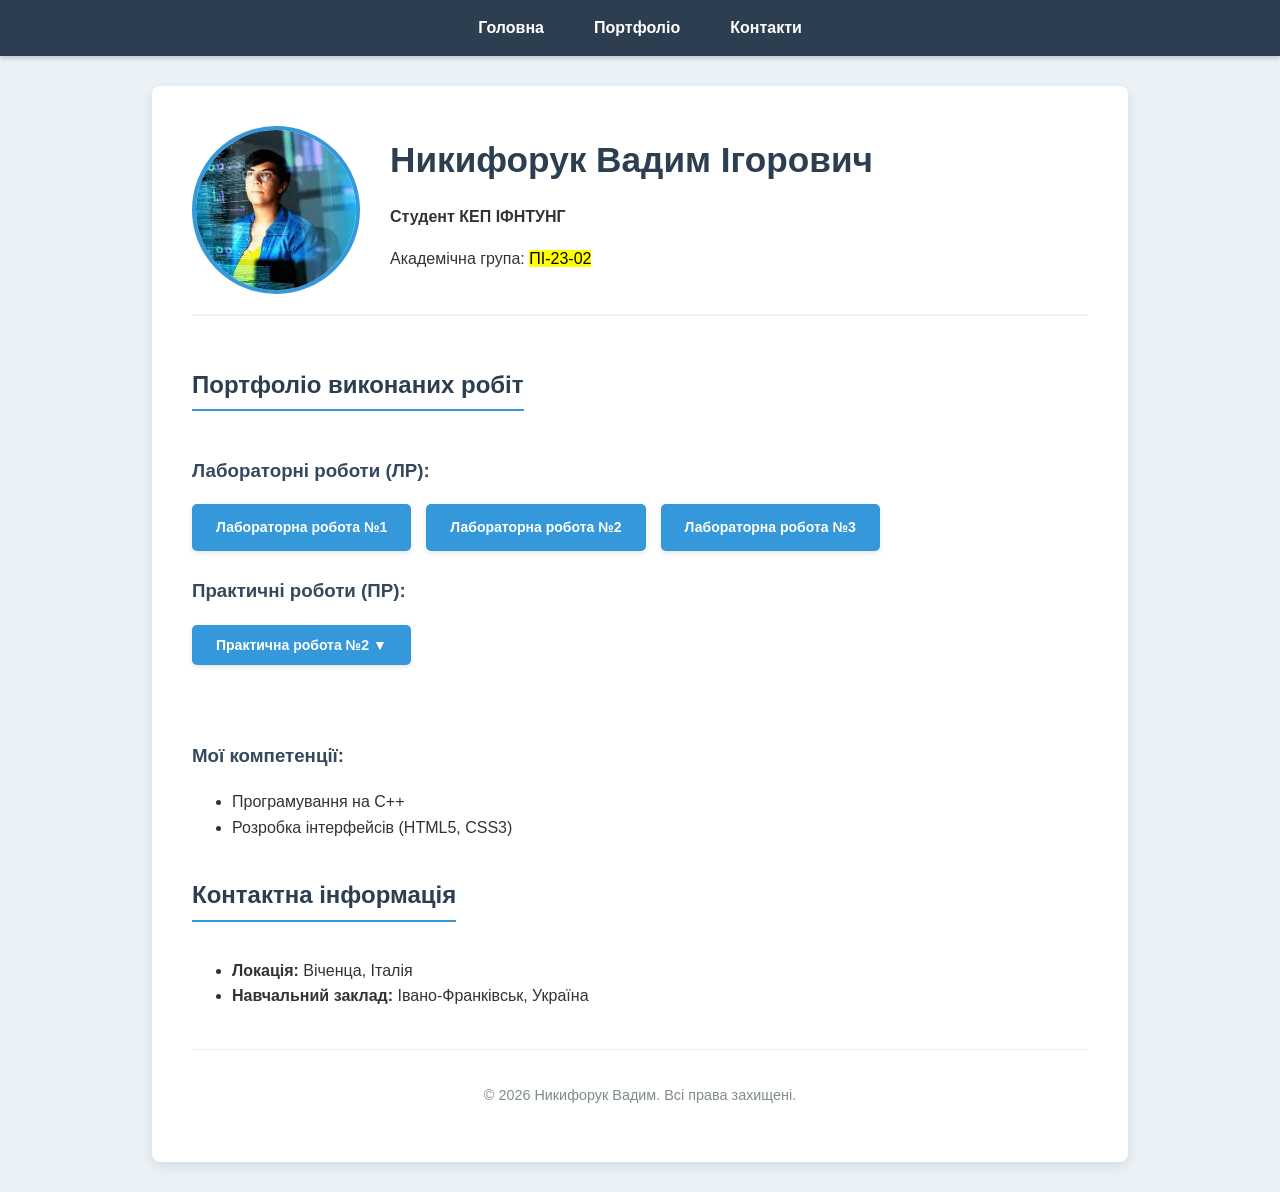
==== commit 98cacede: "Update index.html" ====
--- a/index.html
+++ b/index.html
@@ -30,15 +30,56 @@
         h1 { margin: 0; color: #2c3e50; font-size: 2.2em; }
         h2 { color: #2c3e50; border-bottom: 2px solid #3498db; padding-bottom: 5px; display: inline-block; }
         h3 { color: #34495e; margin-top: 25px; }
-        .portfolio-links { display: flex; gap: 15px; flex-wrap: wrap; margin-top: 20px; }
+        .portfolio-links { display: flex; gap: 15px; flex-wrap: wrap; margin-top: 15px; }
         
+        /* Твій клас для звичайних кнопок */
         .btn-portfolio {
             display: inline-block; padding: 12px 24px; background-color: #3498db; color: white;
             text-decoration: none; font-weight: bold; border-radius: 5px;
             transition: background-color 0.3s ease, transform 0.2s; text-align: center;
             box-shadow: 0 2px 5px rgba(0,0,0,0.1);
+            cursor: pointer;
+            border: none;
+            font-size: 14px;
         }
         .btn-portfolio:hover { background-color: #2980b9; transform: translateY(-2px); }
+        
+        /* СТИЛІ ДЛЯ ВИПАДАЮЧОГО МЕНЮ */
+        .dropdown {
+            position: relative;
+            display: inline-block;
+        }
+        .dropdown-content {
+            display: none;
+            position: absolute;
+            background-color: #ffffff;
+            min-width: 220px;
+            box-shadow: 0px 8px 16px 0px rgba(0,0,0,0.15);
+            z-index: 1;
+            border-radius: 5px;
+            margin-top: 5px;
+            border: 1px solid #e0e0e0;
+            overflow: hidden;
+        }
+        .dropdown-content a {
+            color: #333333;
+            padding: 12px 16px;
+            text-decoration: none;
+            display: block;
+            font-weight: bold;
+            font-size: 14px;
+            transition: background-color 0.2s, color 0.2s;
+            text-align: left;
+        }
+        .dropdown-content a:hover {
+            background-color: #3498db;
+            color: white;
+        }
+        /* Показувати меню при наведенні мишки */
+        .dropdown:hover .dropdown-content {
+            display: block;
+        }
+        
         footer { text-align: center; margin-top: 40px; padding-top: 20px; border-top: 1px solid #ecf0f1; font-size: 0.9em; color: #7f8c8d; }
     </style>
 </head>
@@ -64,7 +105,7 @@
             </header>
 
             <section id="portfolio">
-                <h2>Портфоліо робіт</h2>
+                <h2>Портфоліо виконаних робіт</h2>
                 
                 <h3>Лабораторні роботи (ЛР):</h3>
                 <div class="portfolio-links">
@@ -75,8 +116,15 @@
 
                 <h3>Практичні роботи (ПР):</h3>
                 <div class="portfolio-links">
-                    <a href="lemon.html" target="_blank" class="btn-portfolio">Практична робота "Лимон"</a>
-                    <a href="cossacs.html" target="_blank" class="btn-portfolio">Практична робота "Мрія"</a>
+                    
+                    <div class="dropdown">
+                        <button class="btn-portfolio">Практична робота №2 ▼</button>
+                        <div class="dropdown-content">
+                            <a href="lemon/index.html" target="_blank">• ПР "Лимон" (CSS)</a>
+                            <a href="mriya/cossacs.html" target="_blank">• ПР "Мрія" (Літак)</a>
+                        </div>
+                    </div>
+                    
                 </div>
 
                 <br><br>
